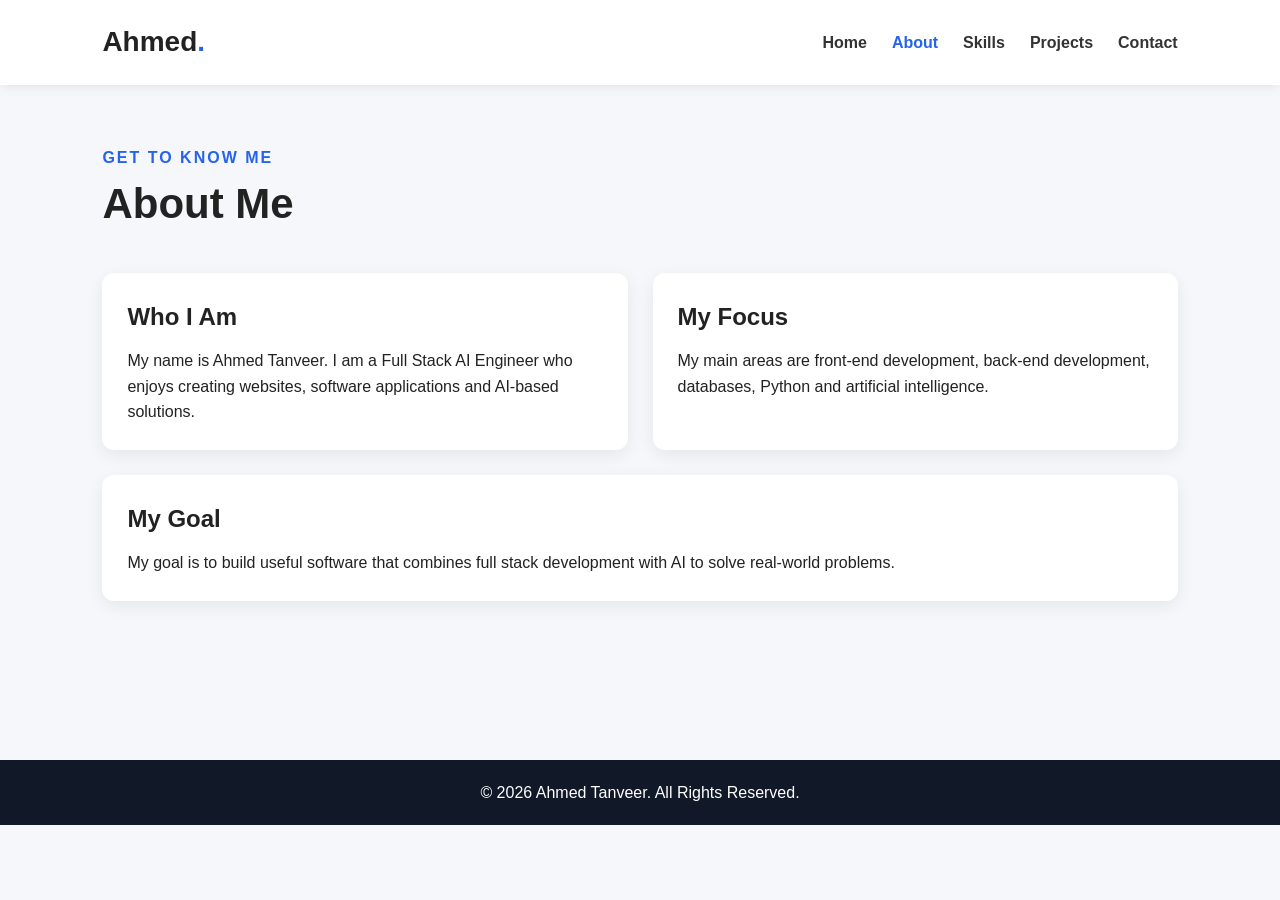
==== about.html @ fa45f6ff "portfolio" ====
<!DOCTYPE html>
<html lang="en">
<head>
    <meta charset="UTF-8">
    <meta name="viewport" content="width=device-width, initial-scale=1.0">
    <title>Ahmed Tanveer | About</title>
    <link rel="stylesheet" href="style.css">
</head>
<body>

    <header>
        <nav class="navbar">
            <h2 class="logo">Ahmed<span>.</span></h2>

            <ul class="nav-links">
                <li><a href="index.html">Home</a></li>
                <li><a class="active" href="about.html">About</a></li>
                <li><a href="skills.html">Skills</a></li>
                <li><a href="projects.html">Projects</a></li>
                <li><a href="contact.html">Contact</a></li>
            </ul>

            <button class="menu-btn" onclick="toggleMenu()">☰</button>
        </nav>
    </header>

    <section class="page-section">
        <p class="small-text">GET TO KNOW ME</p>
        <h1>About Me</h1>

        <div class="two-column">
            <div class="box">
                <h2>Who I Am</h2>
                <p>
                    My name is Ahmed Tanveer. I am a Full Stack AI Engineer
                    who enjoys creating websites, software applications and
                    AI-based solutions.
                </p>
            </div>

            <div class="box">
                <h2>My Focus</h2>
                <p>
                    My main areas are front-end development, back-end
                    development, databases, Python and artificial intelligence.
                </p>
            </div>
        </div>

        <div class="box">
            <h2>My Goal</h2>
            <p>
                My goal is to build useful software that combines full stack
                development with AI to solve real-world problems.
            </p>
        </div>
    </section>

    <footer>
        <p>© 2026 Ahmed Tanveer. All Rights Reserved.</p>
    </footer>

    <script src="script.js"></script>
</body>
</html>
---- style.css ----
* {
    margin: 0;
    padding: 0;
    box-sizing: border-box;
}

body {
    font-family: Arial, sans-serif;
    background-color: #f5f7fb;
    color: #222;
    line-height: 1.6;
}

/* Navigation */
.navbar {
    display: flex;
    justify-content: space-between;
    align-items: center;
    padding: 20px 8%;
    background: white;
    box-shadow: 0 2px 10px rgba(0, 0, 0, 0.08);
}

.logo {
    font-size: 28px;
}

.logo span,
.small-text,
.number,
.project-card strong {
    color: #2563eb;
}

.nav-links {
    display: flex;
    list-style: none;
    gap: 25px;
}

.nav-links a {
    text-decoration: none;
    color: #333;
    font-weight: bold;
}

.nav-links a:hover,
.nav-links a.active {
    color: #2563eb;
}

.menu-btn {
    display: none;
    border: none;
    background: none;
    font-size: 25px;
    cursor: pointer;
}

/* Home */
.hero {
    min-height: 75vh;
    padding: 70px 8%;
    display: flex;
    justify-content: space-between;
    align-items: center;
    gap: 40px;
}

.hero-text {
    max-width: 650px;
}

.small-text {
    font-weight: bold;
    letter-spacing: 2px;
}

.hero h1 {
    font-size: 55px;
    margin: 10px 0;
}

.hero h2 {
    margin-bottom: 15px;
}

.buttons {
    margin-top: 25px;
    display: flex;
    gap: 12px;
}

.btn {
    display: inline-block;
    padding: 12px 22px;
    background: #2563eb;
    color: white;
    border: none;
    border-radius: 6px;
    text-decoration: none;
    cursor: pointer;
    font-size: 16px;
}

.btn:hover {
    background: #1d4ed8;
}

.btn.outline {
    background: white;
    color: #2563eb;
    border: 2px solid #2563eb;
}

.profile-card {
    background: white;
    width: 320px;
    padding: 40px 25px;
    text-align: center;
    border-radius: 15px;
    box-shadow: 0 8px 25px rgba(0, 0, 0, 0.1);
}

.profile-circle {
    width: 130px;
    height: 130px;
    margin: 0 auto 20px;
    border-radius: 50%;
    background: #2563eb;
    color: white;
    display: flex;
    align-items: center;
    justify-content: center;
    font-size: 40px;
    font-weight: bold;
}

/* Other pages */
.page-section {
    padding: 60px 8%;
    min-height: 75vh;
}

.page-section h1 {
    font-size: 42px;
    margin-bottom: 35px;
}

.two-column {
    display: grid;
    grid-template-columns: 1fr 1fr;
    gap: 25px;
    margin-bottom: 25px;
}

.box,
.skill-card,
.project-card,
.contact-form {
    background: white;
    padding: 25px;
    border-radius: 12px;
    box-shadow: 0 5px 18px rgba(0, 0, 0, 0.07);
}

.box h2,
.skill-card h2,
.project-card h2 {
    margin-bottom: 12px;
}

.skills-grid,
.projects-grid {
    display: grid;
    grid-template-columns: repeat(3, 1fr);
    gap: 22px;
}

.skill-bar {
    height: 10px;
    background: #e5e7eb;
    border-radius: 10px;
    margin: 12px 0 8px;
}

.skill-bar div {
    height: 100%;
    background: #2563eb;
    border-radius: 10px;
}

.number {
    font-weight: bold;
    font-size: 18px;
    display: block;
    margin-bottom: 10px;
}

.project-card strong {
    font-size: 14px;
}

/* Contact */
.contact-form {
    display: flex;
    flex-direction: column;
    gap: 15px;
}

.contact-form input,
.contact-form textarea {
    width: 100%;
    padding: 13px;
    border: 1px solid #ccc;
    border-radius: 6px;
    font-size: 16px;
}

.contact-form textarea {
    resize: vertical;
}

/* Footer */
footer {
    text-align: center;
    padding: 20px;
    background: #111827;
    color: white;
}

/* Mobile */
@media (max-width: 800px) {

    .menu-btn {
        display: block;
    }

    .nav-links {
        display: none;
        position: absolute;
        top: 70px;
        right: 8%;
        width: 200px;
        padding: 20px;
        background: white;
        flex-direction: column;
        gap: 15px;
        box-shadow: 0 5px 15px rgba(0, 0, 0, 0.12);
    }

    .nav-links.show {
        display: flex;
    }

    .hero {
        flex-direction: column;
        text-align: center;
    }

    .hero h1 {
        font-size: 40px;
    }

    .buttons {
        justify-content: center;
    }

    .two-column,
    .skills-grid,
    .projects-grid {
        grid-template-columns: 1fr;
    }
}
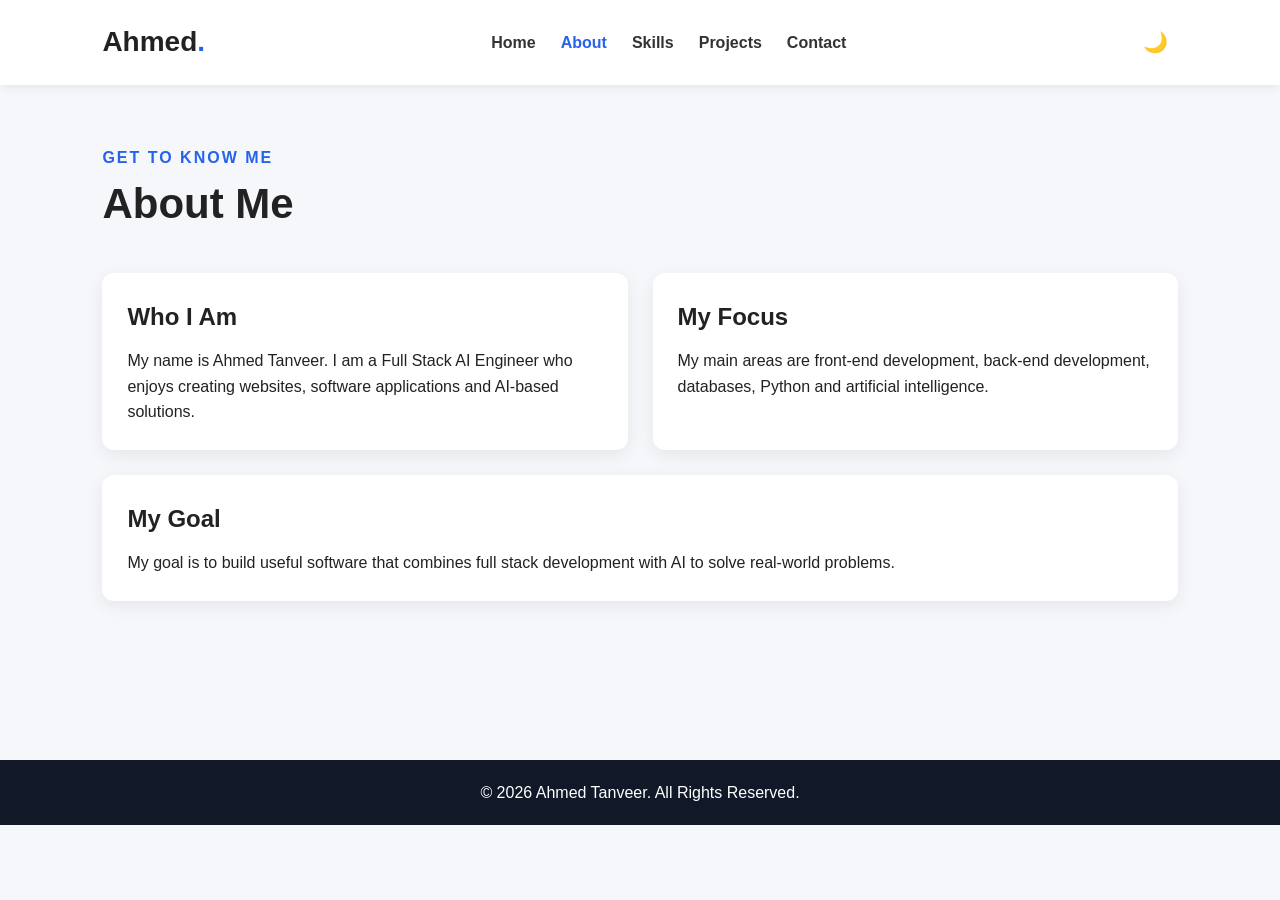
==== commit eb6300a4: "Add dark mode toggle and update copyright year dynamically" ====
--- a/about.html
+++ b/about.html
@@ -20,6 +20,7 @@
                 <li><a href="contact.html">Contact</a></li>
             </ul>
 
+            <button class="theme-btn" onclick="toggleTheme()" title="Toggle Dark Mode">🌙</button>
             <button class="menu-btn" onclick="toggleMenu()">☰</button>
         </nav>
     </header>
@@ -57,7 +58,7 @@
     </section>
 
     <footer>
-        <p>© 2026 Ahmed Tanveer. All Rights Reserved.</p>
+        <p>© <span id="year">2026</span> Ahmed Tanveer. All Rights Reserved.</p>
     </footer>
 
     <script src="script.js"></script>
--- a/style.css
+++ b/style.css
@@ -56,6 +56,16 @@
     font-size: 25px;
     cursor: pointer;
 }
+
+.theme-btn {
+    border: none;
+    background: none;
+    font-size: 20px;
+    cursor: pointer;
+    padding: 5px 10px;
+    border-radius: 6px;
+}
+
 
 /* Home */
 .hero {
@@ -272,3 +282,23 @@
         grid-template-columns: 1fr;
     }
 }
+
+/* Dark Mode */
+body.dark-mode {
+    background-color: #111827;
+    color: #f9fafb;
+}
+
+body.dark-mode .navbar,
+body.dark-mode .project-card,
+body.dark-mode .box,
+body.dark-mode .profile-card,
+body.dark-mode .skill-card {
+    background-color: #1f2937;
+    color: #f9fafb;
+}
+
+body.dark-mode .nav-links a {
+    color: #f9fafb;
+}
+
